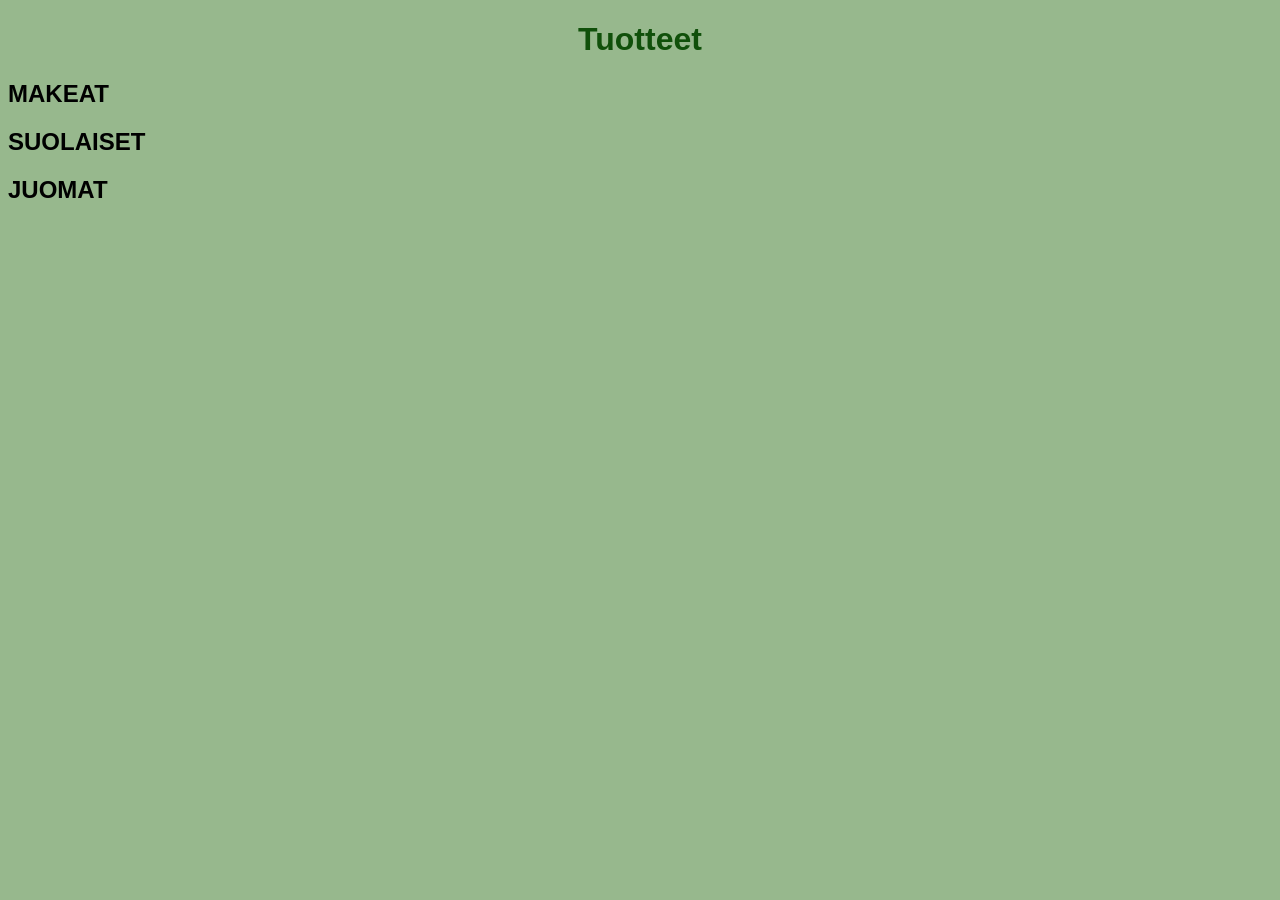
==== tuotteet.html @ 94aed067 "uahoo" ====
<!DOCTYPE html>
<html lang="fi">
<head>
    <meta charset="UTF-8">
    <meta name="viewport" content="width=device-width, initial-scale=1.0">
    <title>Tuotteet
    </title>
    <link rel="stylesheet" href="index.css">
</head>

<h1>Tuotteet</h1>

<h2>MAKEAT</h2>



<h2>SUOLAISET</h2>




<h2>JUOMAT</h2>
---- index.css ----
body {
background-color: rgb(151, 184, 141);
font-family: Helvetica, Arial, sans-serif;
}

h1 {
color: rgb(16, 80, 10);
text-align: center;
}

p {
color: rgb(17, 92, 33);
font-size: 18px;
}

.teemapaivat {
background-color: rgb(188, 224, 168);
padding: 10px;
border-radius: 5px;
max-width: 500px;
margin: 0 auto;
}

.container {
max-width: 800px;
margin: 20px auto;
padding: 30px;
}

.sitaatti {
border: 2px solid rgb(23, 109, 43);
max-width: 500px;
padding: 8px;
margin: 0 auto;
}

a {
color: rgb(14, 65, 9);
text-decoration: none;
}

a:hover {
text-decoration: underline;
}


.lomake {
    max-width: 500px;
    padding: 20px;
    border: 2px solid rgb(16, 80, 10);
    border-radius: 10px;
    background-color: rgb(192, 245, 161);
}
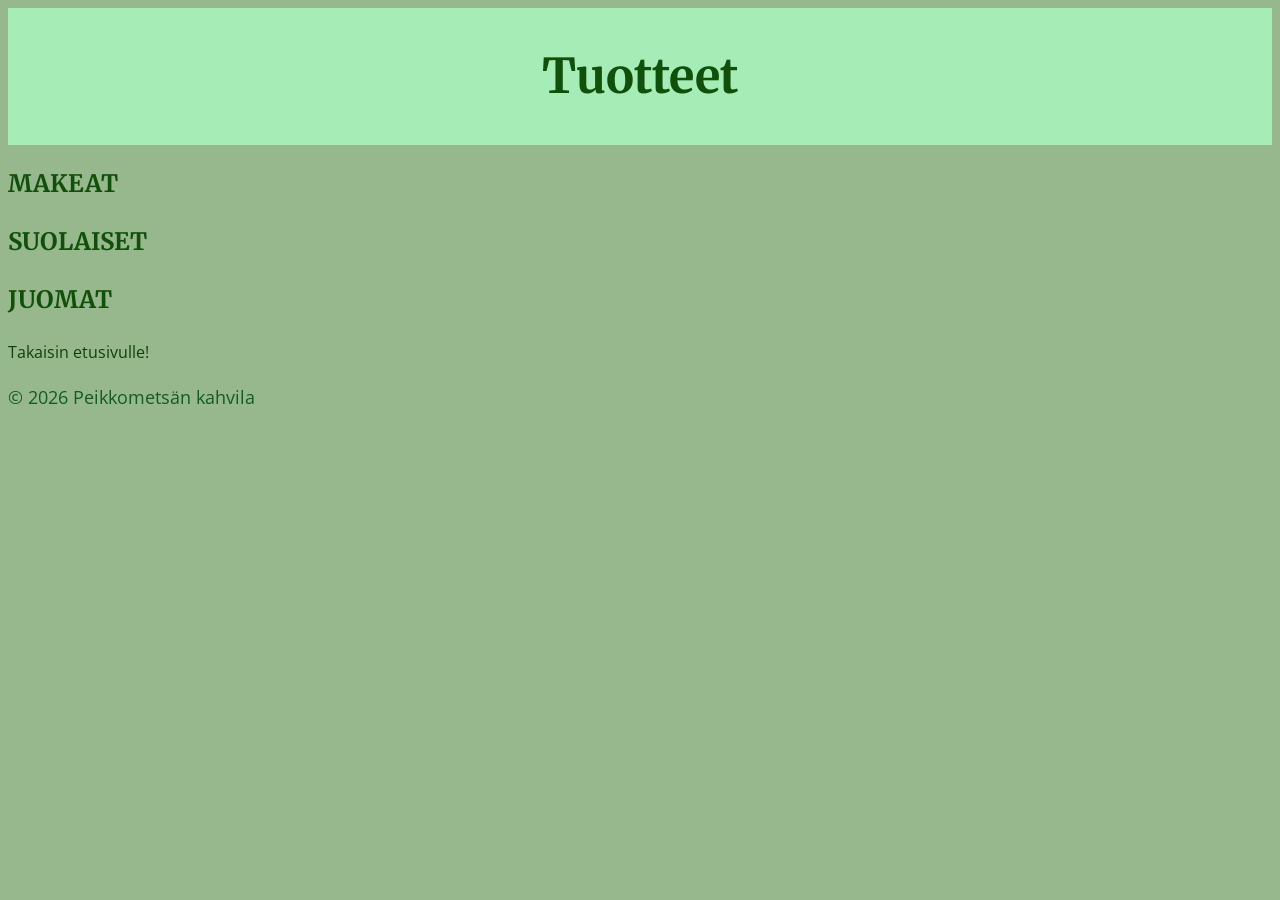
==== commit ea4f9d9d: "viimeinen päivitys" ====
--- a/tuotteet.html
+++ b/tuotteet.html
@@ -3,12 +3,19 @@
 <head>
     <meta charset="UTF-8">
     <meta name="viewport" content="width=device-width, initial-scale=1.0">
-    <title>Tuotteet
-    </title>
+    <title>Peikkometsän kahvila</title>
+
     <link rel="stylesheet" href="index.css">
+
+    <link rel="preconnect" href="https://fonts.googleapis.com">
+    <link rel="preconnect" href="https://fonts.gstatic.com" crossorigin>
+
+    <link href="https://fonts.googleapis.com/css2?family=Merriweather&family=Open+Sans:wght@400;700&display=swap" rel="stylesheet">
 </head>
 
-<h1>Tuotteet</h1>
+<header>
+    <h1>Tuotteet</h1>
+</header>
 
 <h2>MAKEAT</h2>
 
@@ -19,4 +26,10 @@
 
 
 
-<h2>JUOMAT</h2>+<h2>JUOMAT</h2>
+
+<a href="index.html"> Takaisin etusivulle!</a><br>
+
+<footer>
+    <p>© 2026 Peikkometsän kahvila</p>
+    </footer>
--- a/index.css
+++ b/index.css
@@ -1,55 +1,77 @@
+body {
+    background-color: rgb(151, 184, 141);
+    font-family: 'Open Sans', sans-serif;
+    line-height: 1.6;
+}
 
-body {
-background-color: rgb(151, 184, 141);
-font-family: Helvetica, Arial, sans-serif;
+h1, h2, h3 {
+    font-family: 'Merriweather', serif;
+    color: rgb(16, 80, 10);
 }
 
 h1 {
-color: rgb(16, 80, 10);
-text-align: center;
+    text-align: center;
+    margin: 0;
+    font-size: 3rem;
 }
 
+header{
+    background-color: rgb(166, 236, 182);
+    padding: 30px 20px;
+    text-align: center;
+}
+
+
+
 p {
-color: rgb(17, 92, 33);
-font-size: 18px;
+    color: rgb(17, 92, 33);
+    font-size: 18px;
 }
 
 .teemapaivat {
-background-color: rgb(188, 224, 168);
-padding: 10px;
-border-radius: 5px;
-max-width: 500px;
-margin: 0 auto;
+    background-color: rgb(166, 236, 182);
+    padding: 10px;
+    border-radius: 5px;
+    max-width: 500px;
+    margin: 0 auto;
 }
 
 .container {
-max-width: 800px;
-margin: 20px auto;
-padding: 30px;
+    max-width: 800px;
+    margin: 20px auto;
+    padding: 30px;
 }
 
 .sitaatti {
-border: 2px solid rgb(23, 109, 43);
-max-width: 500px;
-padding: 8px;
-margin: 0 auto;
+    border: 2px solid rgb(23, 109, 43);
+    max-width: 500px;
+    padding: 8px;
+    margin: 0 auto;
 }
 
 a {
-color: rgb(14, 65, 9);
-text-decoration: none;
+    color: rgb(14, 65, 9);
+    text-decoration: none;
 }
 
 a:hover {
-text-decoration: underline;
+    text-decoration: underline;
 }
-
 
 .lomake {
     max-width: 500px;
     padding: 20px;
     border: 2px solid rgb(16, 80, 10);
     border-radius: 10px;
-    background-color: rgb(192, 245, 161);
+    background-color: rgb(166, 236, 182);
 }
 
+nav {
+    background-color: rgb(166, 236, 182);
+    padding: 10px;
+    text-align: center;
+}
+
+nav a{
+    margin: 0 15px;
+}
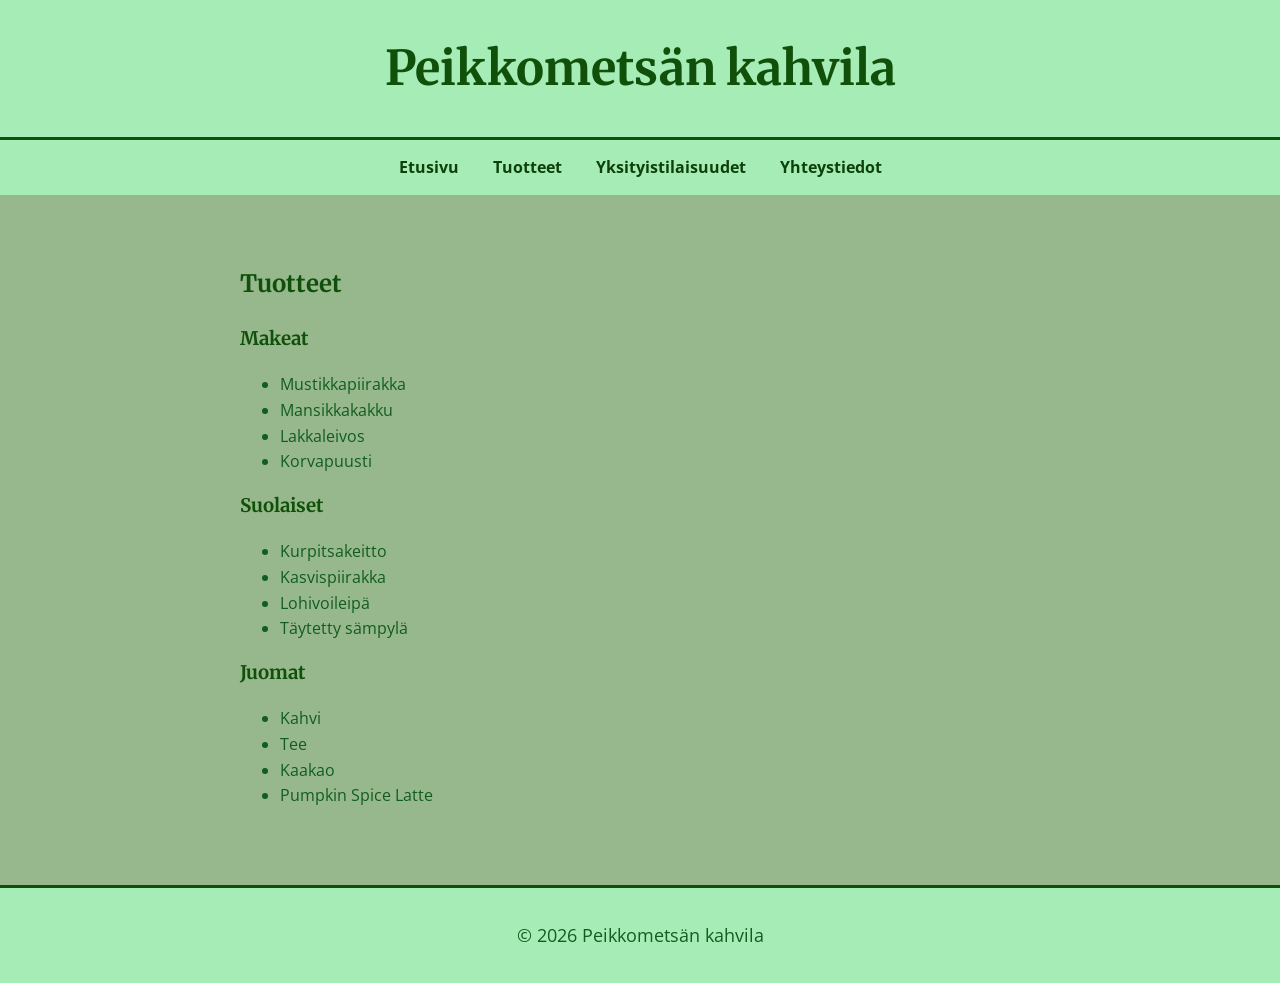
==== commit fee420c7: "päivitystä" ====
--- a/tuotteet.html
+++ b/tuotteet.html
@@ -3,7 +3,7 @@
 <head>
     <meta charset="UTF-8">
     <meta name="viewport" content="width=device-width, initial-scale=1.0">
-    <title>Peikkometsän kahvila</title>
+    <title>Peikkometsän kahvila - Tuotteet</title>
 
     <link rel="stylesheet" href="index.css">
 
@@ -13,23 +13,58 @@
     <link href="https://fonts.googleapis.com/css2?family=Merriweather&family=Open+Sans:wght@400;700&display=swap" rel="stylesheet">
 </head>
 
-<header>
-    <h1>Tuotteet</h1>
-</header>
+<body>
 
-<h2>MAKEAT</h2>
+    <header>
+        <h1>Peikkometsän kahvila</h1>
+    </header>
 
+    <nav>
+        <a href="index.html">Etusivu</a>
+        <a href="tuotteet.html">Tuotteet</a>
+        <a href="yksityistilaisuus.html">Yksityistilaisuudet</a>
+        <a href="yhteystiedot.html">Yhteystiedot</a>
+    </nav>
 
+    <main class="container">
 
-<h2>SUOLAISET</h2>
+        <h2>Tuotteet</h2>
 
+        <section>
+            <h3>Makeat</h3>
+            <ul>
+                <li>Mustikkapiirakka</li>
+                <li>Mansikkakakku</li>
+                <li>Lakkaleivos</li>
+                <li>Korvapuusti</li>
+            </ul>
+        </section>
 
+        <section>
+            <h3>Suolaiset</h3>
+            <ul>
+                <li>Kurpitsakeitto</li>
+                <li>Kasvispiirakka</li>
+                <li>Lohivoileipä</li>
+                <li>Täytetty sämpylä</li>
+            </ul>
+        </section>
 
+        <section>
+            <h3>Juomat</h3>
+            <ul>
+                <li>Kahvi</li>
+                <li>Tee</li>
+                <li>Kaakao</li>
+                <li>Pumpkin Spice Latte</li>
+            </ul>
+        </section>
 
-<h2>JUOMAT</h2>
+    </main>
 
-<a href="index.html"> Takaisin etusivulle!</a><br>
+    <footer>
+        <p>© 2026 Peikkometsän kahvila</p>
+    </footer>
 
-<footer>
-    <p>© 2026 Peikkometsän kahvila</p>
-    </footer>+</body>
+</html>
--- a/index.css
+++ b/index.css
@@ -2,7 +2,11 @@
     background-color: rgb(151, 184, 141);
     font-family: 'Open Sans', sans-serif;
     line-height: 1.6;
+    margin: 0;
+    padding: 0;
 }
+
+/* OTSIKOT*/
 
 h1, h2, h3 {
     font-family: 'Merriweather', serif;
@@ -10,31 +14,45 @@
 }
 
 h1 {
-    text-align: center;
     margin: 0;
     font-size: 3rem;
 }
 
-header{
+h2 {
+    margin-top: 20px;
+}
+
+h3 {
+    margin-top: 15px;
+}
+
+/* HEADERIT */
+
+header {
     background-color: rgb(166, 236, 182);
     padding: 30px 20px;
     text-align: center;
+    border-bottom: 3px solid rgb(16, 80, 10);
 }
 
 
-
-p {
-    color: rgb(17, 92, 33);
-    font-size: 18px;
+nav {
+    background-color: rgb(166, 236, 182);
+    text-align: center;
+    padding: 15px;
 }
 
-.teemapaivat {
-    background-color: rgb(166, 236, 182);
-    padding: 10px;
-    border-radius: 5px;
-    max-width: 500px;
-    margin: 0 auto;
+nav a {
+    color: rgb(14, 65, 9);
+    text-decoration: none;
+    font-weight: bold;
+    margin: 0 15px;
 }
+
+nav a:hover {
+    text-decoration: underline;
+}
+
 
 .container {
     max-width: 800px;
@@ -42,21 +60,45 @@
     padding: 30px;
 }
 
+/* TEKSTI*/
+
+p {
+    color: rgb(17, 92, 33);
+    font-size: 18px;
+}
+
+/* TEEMAPÄIVÄT*/
+
+.teemapaivat {
+    background-color: rgb(166, 236, 182);
+    padding: 15px;
+    border-radius: 10px;
+    max-width: 500px;
+    margin: 20px auto;
+}
+
+/* SITAATTI */
+
 .sitaatti {
-    border: 2px solid rgb(23, 109, 43);
+    border-left: 5px solid rgb(23, 109, 43);
+    background-color: rgb(166, 236, 182);
+    border-radius: 10px;
     max-width: 500px;
-    padding: 8px;
-    margin: 0 auto;
+    padding: 15px;
+    margin: 20px auto;
 }
+
+/* Linkit */
 
 a {
     color: rgb(14, 65, 9);
-    text-decoration: none;
 }
 
 a:hover {
-    text-decoration: underline;
+    color: rgb(23, 109, 43);
 }
+
+/* Lomake */
 
 .lomake {
     max-width: 500px;
@@ -66,12 +108,40 @@
     background-color: rgb(166, 236, 182);
 }
 
-nav {
-    background-color: rgb(166, 236, 182);
-    padding: 10px;
-    text-align: center;
+input,
+textarea {
+    width: 100%;
+    box-sizing: border-box;
+    padding: 8px;
+    border: 1px solid rgb(23, 109, 43);
+    border-radius: 5px;
 }
 
-nav a{
-    margin: 0 15px;
+button {
+    background-color: rgb(16, 80, 10);
+    color: white;
+    padding: 10px 15px;
+    border: none;
+    border-radius: 5px;
+    cursor: pointer;
+}
+
+button:hover {
+    background-color: rgb(23, 109, 43);
+}
+
+/* Listat */
+
+ul {
+    color: rgb(17, 92, 33);
+}
+
+/* Footer */
+
+footer {
+    background-color: rgb(166, 236, 182);
+    text-align: center;
+    padding: 15px;
+    margin-top: 30px;
+    border-top: 3px solid rgb(16, 80, 10);
 }
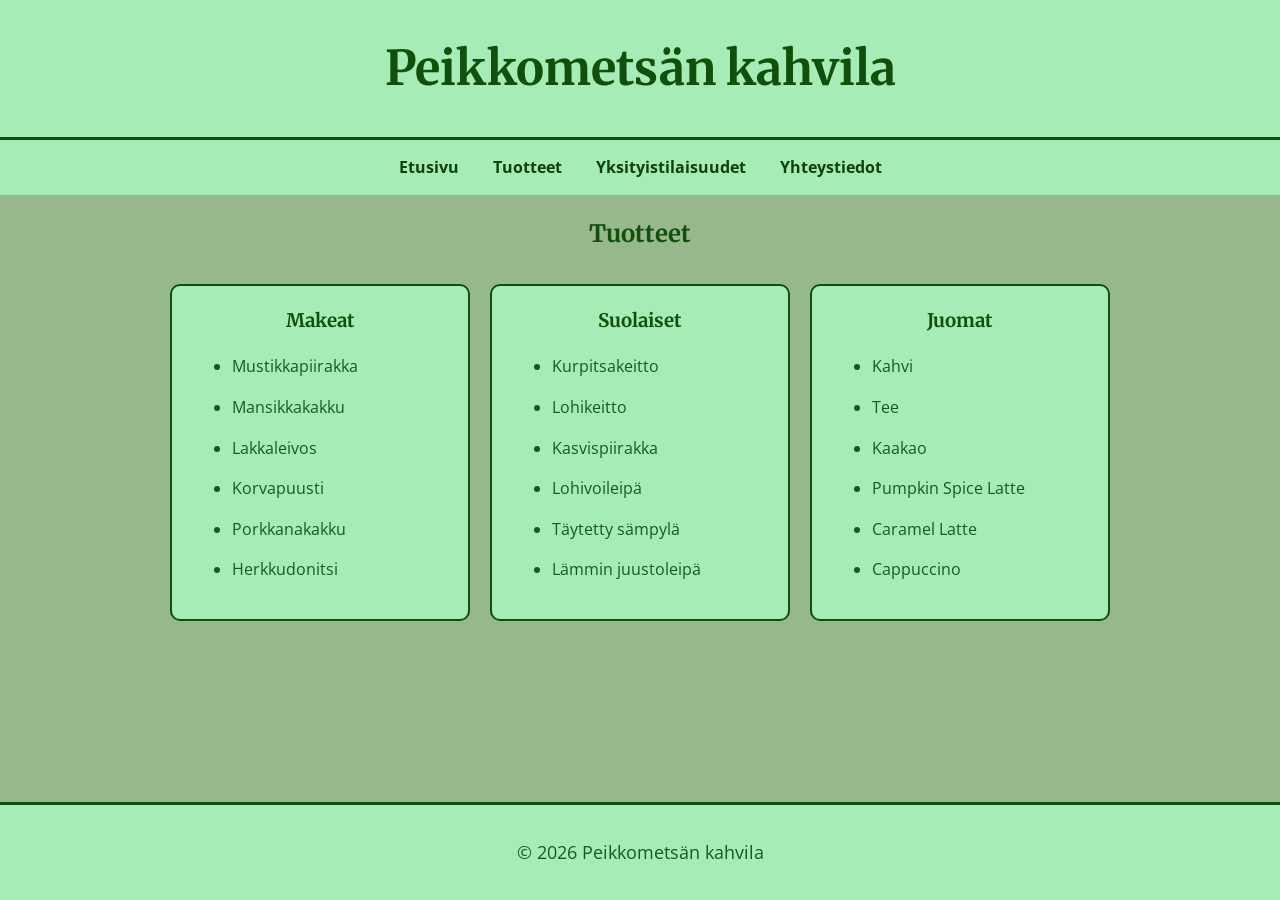
==== commit d79f28a2: "päivityksiä" ====
--- a/tuotteet.html
+++ b/tuotteet.html
@@ -26,39 +26,53 @@
         <a href="yhteystiedot.html">Yhteystiedot</a>
     </nav>
 
-    <main class="container">
+    <main class="sisalto">
 
-        <h2>Tuotteet</h2>
+    <h2 class="tuoteotsikko">Tuotteet</h2>
 
-        <section>
+    <div class="tuotetiedot">
+
+        <section class="tuotteet">
             <h3>Makeat</h3>
+
             <ul>
                 <li>Mustikkapiirakka</li>
                 <li>Mansikkakakku</li>
                 <li>Lakkaleivos</li>
                 <li>Korvapuusti</li>
+                <li>Porkkanakakku</li>
+                <li>Herkkudonitsi</li>
+                
             </ul>
         </section>
 
-        <section>
+        <section class="tuotteet">
             <h3>Suolaiset</h3>
+
             <ul>
                 <li>Kurpitsakeitto</li>
+                <li>Lohikeitto</li>
                 <li>Kasvispiirakka</li>
                 <li>Lohivoileipä</li>
                 <li>Täytetty sämpylä</li>
+                <li>Lämmin juustoleipä</li>
             </ul>
         </section>
 
-        <section>
+        <section class="tuotteet">
             <h3>Juomat</h3>
+
             <ul>
                 <li>Kahvi</li>
                 <li>Tee</li>
                 <li>Kaakao</li>
                 <li>Pumpkin Spice Latte</li>
+                <li>Caramel Latte</li>
+                <li>Cappuccino</li>
             </ul>
         </section>
+
+    </div>
 
     </main>
 
--- a/index.css
+++ b/index.css
@@ -1,14 +1,26 @@
+/* YLEISET ASETUKSET */
+
+* {
+    box-sizing: border-box;
+}
+
 body {
     background-color: rgb(151, 184, 141);
     font-family: 'Open Sans', sans-serif;
     line-height: 1.6;
     margin: 0;
     padding: 0;
-}
-
-/* OTSIKOT*/
-
-h1, h2, h3 {
+
+    display: flex;
+    flex-direction: column;
+    min-height: 100vh;
+}
+
+/* OTSIKOT */
+
+h1,
+h2,
+h3 {
     font-family: 'Merriweather', serif;
     color: rgb(16, 80, 10);
 }
@@ -26,7 +38,7 @@
     margin-top: 15px;
 }
 
-/* HEADERIT */
+/* HEADER */
 
 header {
     background-color: rgb(166, 236, 182);
@@ -35,6 +47,7 @@
     border-bottom: 3px solid rgb(16, 80, 10);
 }
 
+/* NAVIGAATIO */
 
 nav {
     background-color: rgb(166, 236, 182);
@@ -53,28 +66,86 @@
     text-decoration: underline;
 }
 
+/* GRID-RAKENNE */
 
 .container {
-    max-width: 800px;
+    display: grid;
+    grid-template-columns: 65% 35%;
+    gap: 2rem;
+    max-width: 1200px;
     margin: 20px auto;
-    padding: 30px;
-}
-
-/* TEKSTI*/
+    padding: 20px;
+}
+
+/* PÄÄSISÄLTÖ */
+
+.sisalto {
+    padding: 0;
+}
+
+/* SIVUPALKKI */
+
+aside {
+    background-color: rgb(166, 236, 182);
+    padding: 20px;
+    border-radius: 10px;
+    border: 2px solid rgb(16, 80, 10);
+    height: fit-content;
+}
+
+aside h3 {
+    margin-top: 25px;
+    margin-bottom: 10px;
+}
+
+aside h3:first-child {
+    margin-top: 0;
+}
+
+/* TEKSTI */
 
 p {
     color: rgb(17, 92, 33);
     font-size: 18px;
 }
 
-/* TEEMAPÄIVÄT*/
+/* LISTAT */
+
+ul {
+    color: rgb(17, 92, 33);
+}
+
+ul li {
+    margin-bottom: 15px;
+}
+
+/* YKSITYISTILAISUUDET */
+
+.tilaisuuslista {
+    padding-left: 25px;
+}
+
+.tilaisuuslista li {
+    margin-bottom: 25px;
+}
+
+.tilaisuuslista li strong {
+    color: rgb(16, 80, 10);
+}
+
+/* TEEMAPÄIVÄT */
 
 .teemapaivat {
     background-color: rgb(166, 236, 182);
     padding: 15px;
     border-radius: 10px;
     max-width: 500px;
-    margin: 20px auto;
+    margin: 20px 0;
+}
+
+.teemapaivat ul {
+    list-style: none;
+    padding-left: 0;
 }
 
 /* SITAATTI */
@@ -83,12 +154,38 @@
     border-left: 5px solid rgb(23, 109, 43);
     background-color: rgb(166, 236, 182);
     border-radius: 10px;
+    padding: 15px;
     max-width: 500px;
-    padding: 15px;
-    margin: 20px auto;
-}
-
-/* Linkit */
+    margin: 20px 0;
+}
+
+/* TUOTTEET */
+
+.tuoteotsikko {
+    text-align: center;
+    margin-bottom: 30px;
+}
+
+.tuotetiedot {
+    display: grid;
+    grid-template-columns: repeat(3, minmax(250px, 300px));
+    justify-content: center;
+    gap: 20px;
+}
+
+.tuotteet {
+    background-color: rgb(166, 236, 182);
+    border: 2px solid rgb(16, 80, 10);
+    border-radius: 10px;
+    padding: 20px;
+}
+
+.tuotteet h3 {
+    text-align: center;
+    margin-top: 0;
+}
+
+/* LINKIT */
 
 a {
     color: rgb(14, 65, 9);
@@ -98,24 +195,48 @@
     color: rgb(23, 109, 43);
 }
 
-/* Lomake */
+/* LOMAKE */
 
 .lomake {
-    max-width: 500px;
+    width: 100%;
+    max-width: 700px;
     padding: 20px;
     border: 2px solid rgb(16, 80, 10);
     border-radius: 10px;
     background-color: rgb(166, 236, 182);
+}
+
+form p {
+    margin-bottom: 15px;
+}
+
+label {
+    display: block;
+    margin-bottom: 5px;
 }
 
 input,
 textarea {
     width: 100%;
-    box-sizing: border-box;
-    padding: 8px;
+    max-width: 100%;
+    padding: 10px;
     border: 1px solid rgb(23, 109, 43);
     border-radius: 5px;
-}
+    font-family: inherit;
+}
+
+textarea {
+    resize: vertical;
+}
+
+/* OSOITE */
+
+address {
+    font-style: normal;
+    color: rgb(17, 92, 33);
+}
+
+/* PAINIKKEET */
 
 button {
     background-color: rgb(16, 80, 10);
@@ -130,18 +251,39 @@
     background-color: rgb(23, 109, 43);
 }
 
-/* Listat */
-
-ul {
-    color: rgb(17, 92, 33);
-}
-
-/* Footer */
+/* FOOTER */
 
 footer {
     background-color: rgb(166, 236, 182);
     text-align: center;
     padding: 15px;
-    margin-top: 30px;
+    margin-top: auto;
     border-top: 3px solid rgb(16, 80, 10);
+}
+
+/* MOBIILI */
+
+@media (max-width: 768px) {
+
+    .container {
+        grid-template-columns: 1fr;
+    }
+
+    .tuotetiedot {
+        grid-template-columns: 1fr;
+    }
+
+    nav a {
+        display: block;
+        margin: 10px 0;
+    }
+
+    h1 {
+        font-size: 2rem;
+    }
+
+    .teemapaivat,
+    .sitaatti {
+        max-width: 100%;
+    }
 }
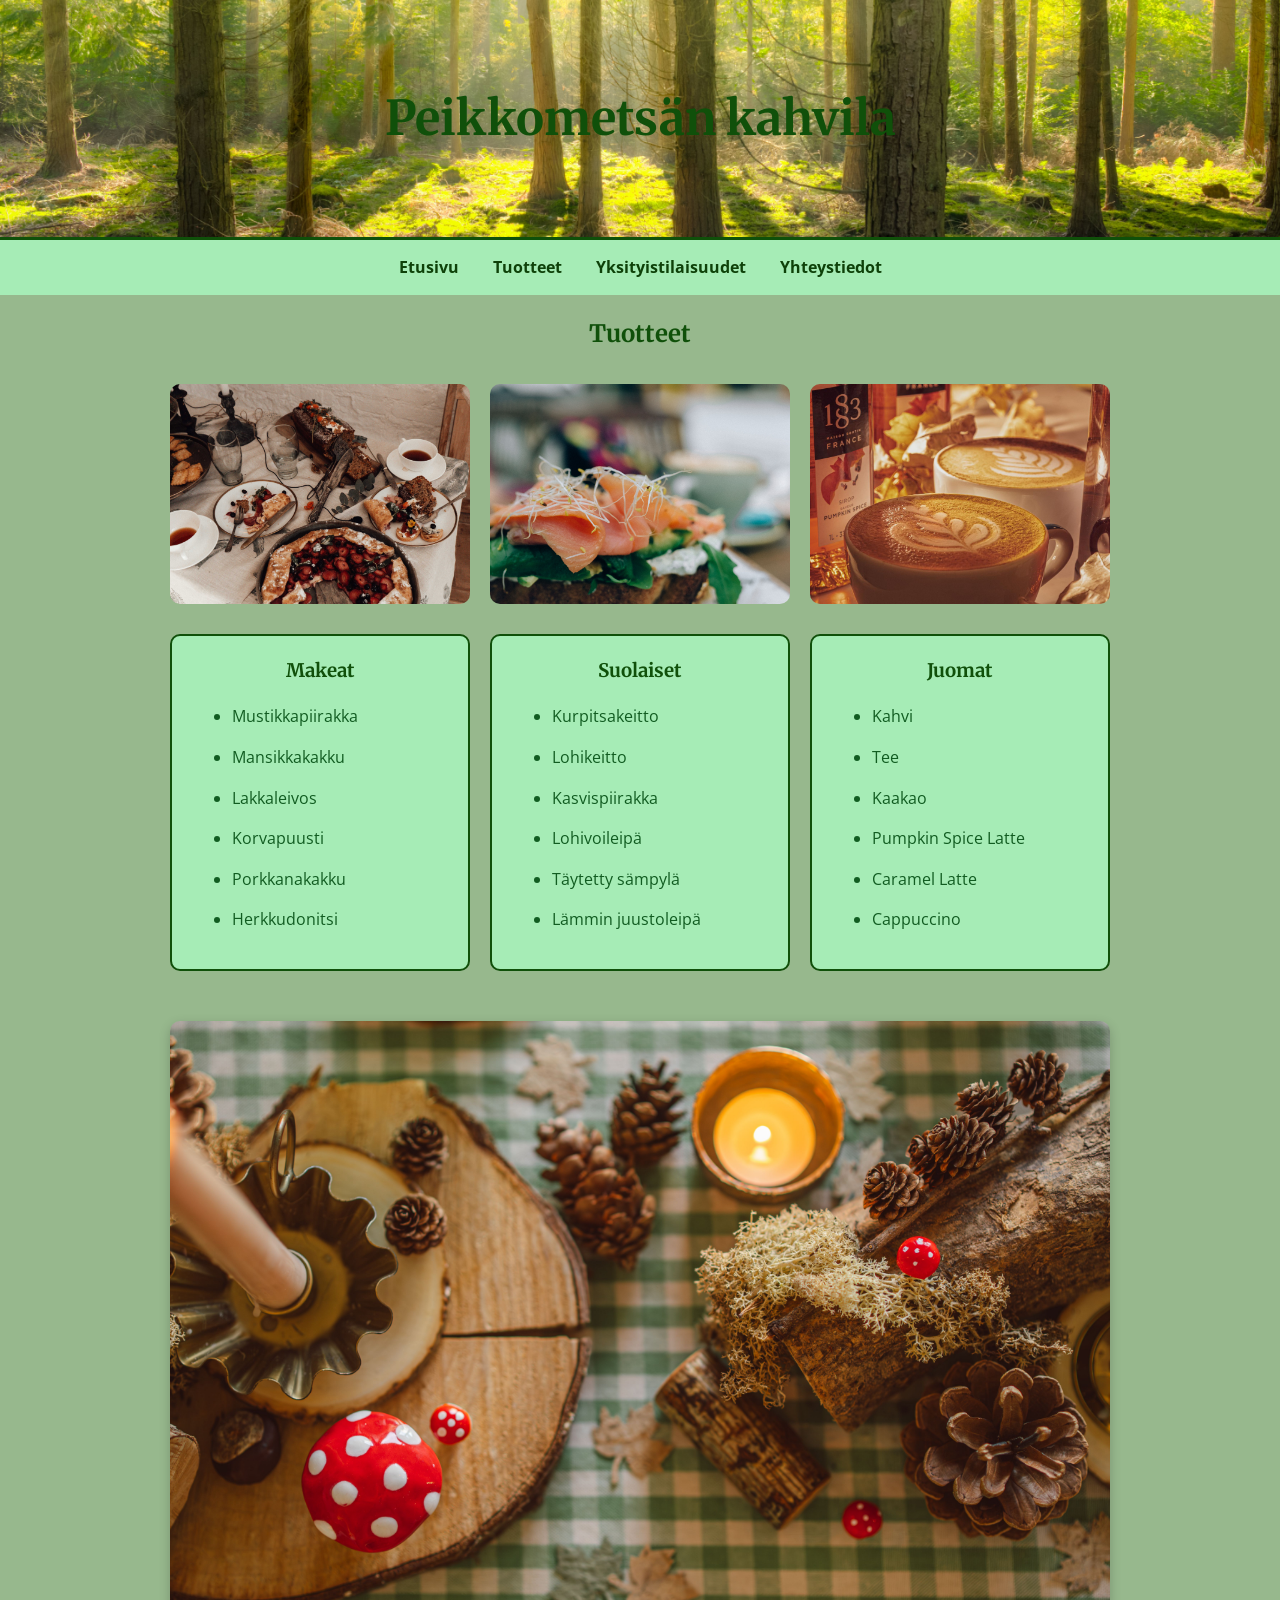
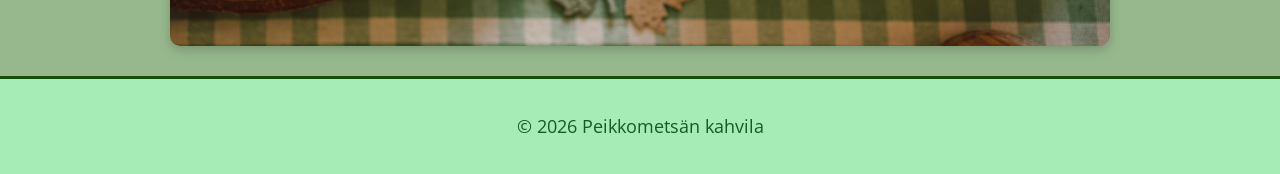
==== commit f6176615: "Päivitkä kahvilasivusto" ====
--- a/tuotteet.html
+++ b/tuotteet.html
@@ -29,6 +29,25 @@
     <main class="sisalto">
 
     <h2 class="tuoteotsikko">Tuotteet</h2>
+
+    <div class="kuvagalleria">
+
+    <img src="kuvat/pexels-furkanfdemir-6842109.jpg"
+         alt="Makeaa herkkua"
+         width="300"
+         height="200">
+
+    <img src="kuvat/pexels-n-voitkevich-4815282.jpg"
+         alt="Leipä"
+         width="300"
+         height="200">
+
+    <img src="kuvat/pexels-frogg-coffee-bar-and-creperie-2148342138-30246044.jpg"
+         alt="Kahvila juomia"
+         width="300"
+         height="200">
+
+</div>
 
     <div class="tuotetiedot">
 
@@ -74,11 +93,18 @@
 
     </div>
 
+    <img src="kuvat/pexels-jillyjillystudio-33962660.jpg"
+         alt="Kahvilan tunnelmaa"
+         width="1000"
+         height="600"
+         class="alakuva">
+
     </main>
 
     <footer>
         <p>© 2026 Peikkometsän kahvila</p>
     </footer>
 
+
 </body>
 </html>
--- a/index.css
+++ b/index.css
@@ -1,5 +1,3 @@
-/* YLEISET ASETUKSET */
-
 * {
     box-sizing: border-box;
 }
@@ -38,21 +36,28 @@
     margin-top: 15px;
 }
 
-/* HEADER */
+/* HEADERI */
 
 header {
-    background-color: rgb(166, 236, 182);
-    padding: 30px 20px;
+    background-image: url("kuvat/pexels-clickerhappy-240040.jpg");
+    background-size: cover;
+    background-position: center;
+    background-repeat: no-repeat;
+
+    padding: 80px 20px;
     text-align: center;
     border-bottom: 3px solid rgb(16, 80, 10);
 }
 
-/* NAVIGAATIO */
 
 nav {
     background-color: rgb(166, 236, 182);
     text-align: center;
     padding: 15px;
+
+    position: sticky;
+    top: 0;
+    z-index: 100;
 }
 
 nav a {
@@ -66,61 +71,80 @@
     text-decoration: underline;
 }
 
-/* GRID-RAKENNE */
+/* GRIDIT */
 
 .container {
     display: grid;
-    grid-template-columns: 65% 35%;
+    grid-template-columns:2fr 1fr;
+    max-width: 1200px;
+    margin: 20px auto;
+    padding: 20px;
+}
+
+
+.sisalto {
+    padding: 0;
+}
+
+/* SIVUPALKKI */
+
+aside {
+    background-color: rgb(166, 236, 182);
+    padding: 20px;
+    border-radius: 10px;
+    border: 2px solid rgb(16, 80, 10);
+    height: fit-content;
+}
+
+aside h3 {
+    margin-top: 25px;
+    margin-bottom: 10px;
+}
+
+aside h3:first-child {
+    margin-top: 0;
+}
+
+/* TEKSTIT */
+
+p {
+    color: rgb(17, 92, 33);
+    font-size: 18px;
+}
+
+/* LISTAT */
+
+ul {
+    color: rgb(17, 92, 33);
+}
+
+ul li {
+    margin-bottom: 15px;
+}
+
+/* YKSITYISTILAISUUDET */
+
+.tilaisuuslista {
+    padding-left: 25px;
+}
+
+.tilaisuuslista li {
+    margin-bottom: 25px;
+}
+
+.tilaisuuslista li strong {
+    color: rgb(16, 80, 10);
+}
+
+.tilaisuudet {
+    display: grid;
+    grid-template-columns: 3fr 1fr;
     gap: 2rem;
     max-width: 1200px;
     margin: 20px auto;
     padding: 20px;
 }
 
-/* PÄÄSISÄLTÖ */
-
-.sisalto {
-    padding: 0;
-}
-
-/* SIVUPALKKI */
-
-aside {
-    background-color: rgb(166, 236, 182);
-    padding: 20px;
-    border-radius: 10px;
-    border: 2px solid rgb(16, 80, 10);
-    height: fit-content;
-}
-
-aside h3 {
-    margin-top: 25px;
-    margin-bottom: 10px;
-}
-
-aside h3:first-child {
-    margin-top: 0;
-}
-
-/* TEKSTI */
-
-p {
-    color: rgb(17, 92, 33);
-    font-size: 18px;
-}
-
-/* LISTAT */
-
-ul {
-    color: rgb(17, 92, 33);
-}
-
-ul li {
-    margin-bottom: 15px;
-}
-
-/* YKSITYISTILAISUUDET */
-
 .tilaisuuslista {
     padding-left: 25px;
 }
@@ -129,7 +153,7 @@
     margin-bottom: 25px;
 }
 
-.tilaisuuslista li strong {
+.tilaisuuslista strong {
     color: rgb(16, 80, 10);
 }
 
@@ -178,6 +202,7 @@
     border: 2px solid rgb(16, 80, 10);
     border-radius: 10px;
     padding: 20px;
+    margin-bottom: 20px;
 }
 
 .tuotteet h3 {
@@ -236,8 +261,6 @@
     color: rgb(17, 92, 33);
 }
 
-/* PAINIKKEET */
-
 button {
     background-color: rgb(16, 80, 10);
     color: white;
@@ -261,6 +284,91 @@
     border-top: 3px solid rgb(16, 80, 10);
 }
 
+/* KUVAJUTUT*/
+
+.etusivuvideo {
+    display: block;
+    max-width: 100%;
+    height: auto;
+    margin-bottom: 30px;
+    border-radius: 10px;
+}
+
+.etusivukuva {
+    display: block;
+    width: 100%;
+    height: auto;
+    margin-top: 20px;
+    border-radius: 10px;
+    border: 2px solid rgb(16, 80, 10);
+}
+
+.etusivukuva,
+.etusivuvideo {
+    display: block;
+    max-width: 100%;
+    height: auto;
+    margin: 20px 0;
+    border-radius: 10px;
+}
+
+.tilaisuuskuva,
+.metsapeikko {
+    display: block;
+    width: 100%;
+    height: auto;
+    margin: 20px 0;
+    border-radius: 10px;
+}
+
+.yhteystietokuva {
+    display: block;
+    max-width: 100%;
+    height: auto;
+    margin: 20px 0;
+    border-radius: 10px;
+}
+
+.peikko {
+    display: block;
+    max-width: 100%;
+    height: auto;
+    margin: 20px 0;
+    border-radius: 10px;
+}
+
+
+
+/*Kuvagalleria*/
+
+.kuvagalleria {
+    display: flex;
+    justify-content: center;
+    gap: 20px;
+    flex-wrap: wrap;
+    margin-bottom: 30px;
+}
+
+.kuvagalleria img {
+    width: 300px;
+    height: 220px;
+    object-fit: cover;
+    border-radius: 10px;
+    
+}
+
+.alakuva {
+    display: block;
+    width: 100%;
+    max-width: 940px;
+    height: auto;
+    margin: 30px auto 0;
+    border-radius: 10px;
+    box-shadow: 0 4px 12px rgba(0, 0, 0, 0.2);
+    margin-bottom: 30px;
+}
+
+
 /* MOBIILI */
 
 @media (max-width: 768px) {
@@ -286,4 +394,14 @@
     .sitaatti {
         max-width: 100%;
     }
-}+
+     .kuvagalleria {
+        flex-direction: column;
+        align-items: center;
+    }
+
+    .kuvagalleria img {
+        width: 100%;
+        max-width: 300px;
+    }
+} 
